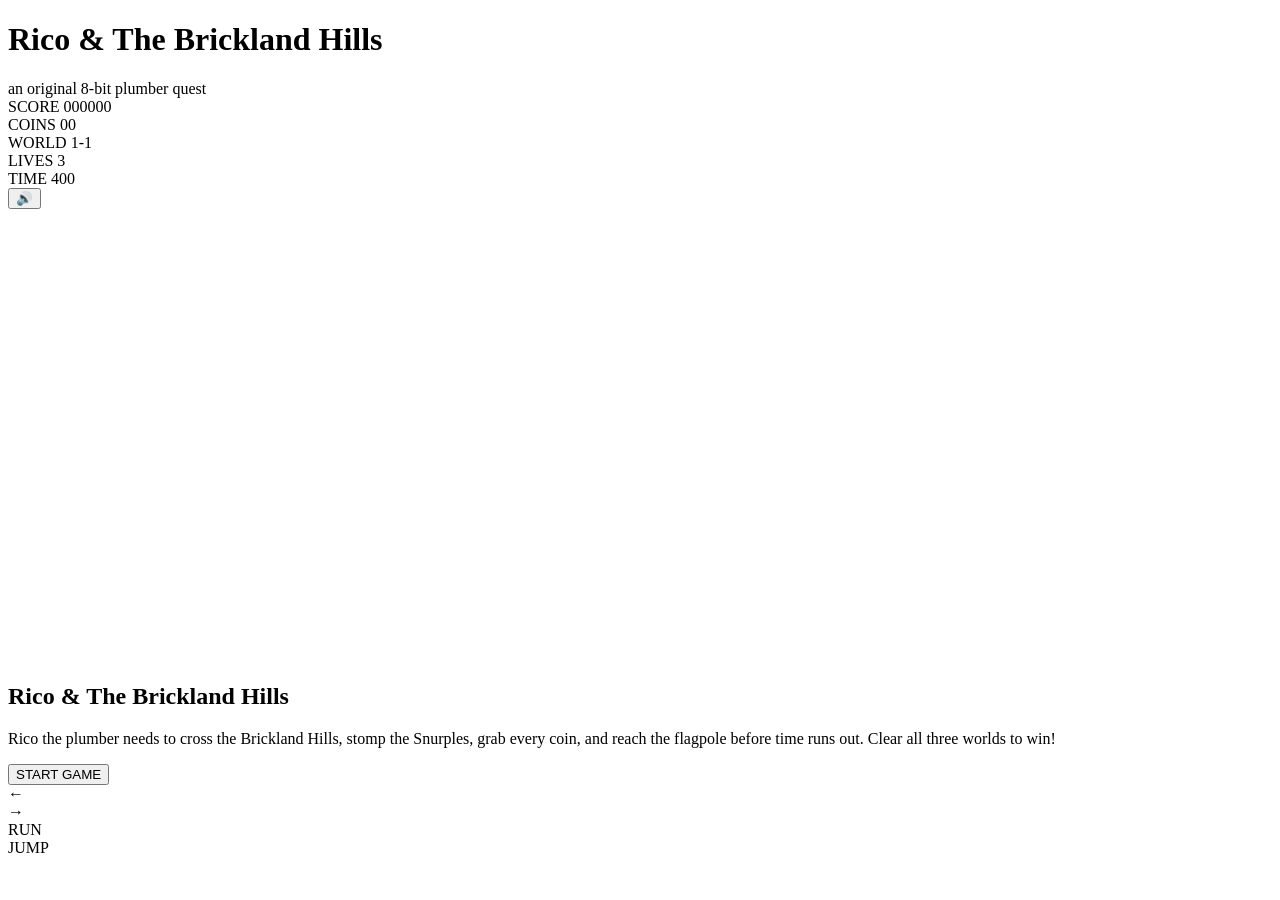
==== index.html @ 634e24e0 "Create index.html" ====
<!DOCTYPE html>
<html lang="en">
<head>
<meta charset="UTF-8">
<meta name="viewport" content="width=device-width, initial-scale=1, maximum-scale=1, user-scalable=no, viewport-fit=cover">
<title>Rico & The Brickland Hills</title>
<link rel="stylesheet" href="style.css">
</head>
<body>

<h1>Rico &amp; The Brickland Hills</h1>
<div class="subtitle">an original 8-bit plumber quest</div>

<div id="hud">
  <div class="hud-item">SCORE <span id="scoreVal">000000</span></div>
  <div class="hud-item">COINS <span id="coinVal">00</span></div>
  <div class="hud-item">WORLD <span id="worldVal">1-1</span></div>
  <div class="hud-item lives">LIVES <span id="livesVal">3</span></div>
  <div class="hud-item">TIME <span id="timeVal">400</span></div>
  <button id="muteBtn" aria-label="Toggle music and sound">🔊</button>
</div>

<div id="gameWrap">
  <canvas id="game" width="800" height="450"></canvas>
  <div id="msgOverlay">
    <h2 id="msgTitle">Rico &amp; The Brickland Hills</h2>
    <p id="msgText">Rico the plumber needs to cross the Brickland Hills, stomp the Snurples, grab every coin, and reach the flagpole before time runs out. Clear all three worlds to win!</p>
    <button id="msgBtn">START GAME</button>
  </div>

  <div id="touchControls">
    <div class="tc-group">
      <div class="tc-btn" id="tcLeft">&larr;</div>
      <div class="tc-btn" id="tcRight">&rarr;</div>
    </div>
    <div class="tc-group">
      <div class="tc-btn" id="tcRun">RUN</div>
      <div class="tc-btn" id="tcJump">JUMP</div>
    </div>
  </div>
</div>

<script src="script.js"></script>
</body>
</html>
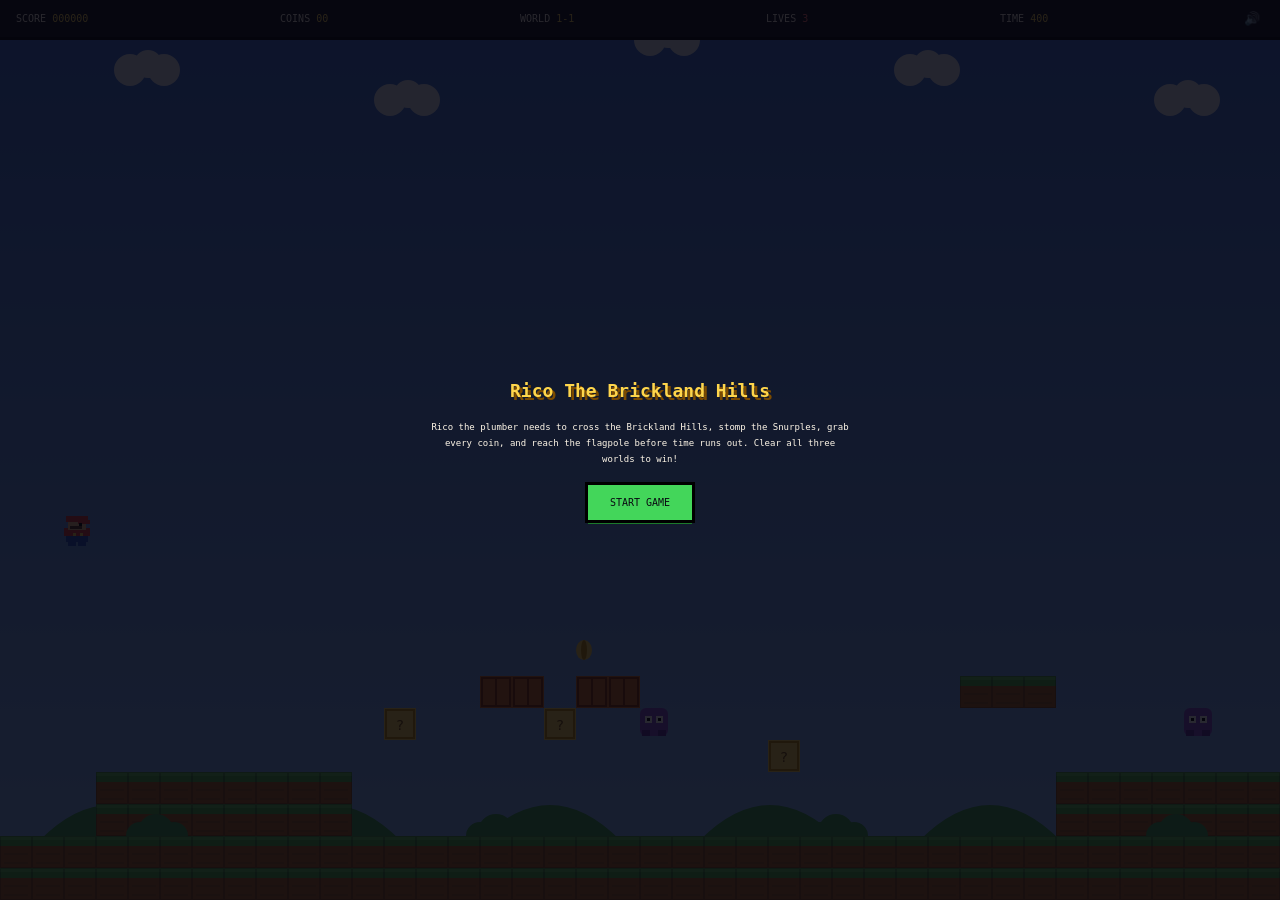
==== commit 405a237f: "Update index.html" ====
--- a/index.html
+++ b/index.html
@@ -3,12 +3,12 @@
 <head>
 <meta charset="UTF-8">
 <meta name="viewport" content="width=device-width, initial-scale=1, maximum-scale=1, user-scalable=no, viewport-fit=cover">
-<title>Rico & The Brickland Hills</title>
+<title>Rico The Brickland Hills</title>
 <link rel="stylesheet" href="style.css">
 </head>
 <body>
 
-<h1>Rico &amp; The Brickland Hills</h1>
+<h1>Rico The Brickland Hills</h1>
 <div class="subtitle">an original 8-bit plumber quest</div>
 
 <div id="hud">
@@ -23,7 +23,7 @@
 <div id="gameWrap">
   <canvas id="game" width="800" height="450"></canvas>
   <div id="msgOverlay">
-    <h2 id="msgTitle">Rico &amp; The Brickland Hills</h2>
+    <h2 id="msgTitle">Rico The Brickland Hills</h2>
     <p id="msgText">Rico the plumber needs to cross the Brickland Hills, stomp the Snurples, grab every coin, and reach the flagpole before time runs out. Clear all three worlds to win!</p>
     <button id="msgBtn">START GAME</button>
   </div>
--- a/style.css
+++ b/style.css
@@ -0,0 +1,199 @@
+@import url('https://fonts.googleapis.com/css2?family=Press+Start+2P&display=swap');
+
+  :root{
+    --sky:#5C94FC;
+    --sky-dark:#3A6FD8;
+    --ground:#C84C0C;
+    --ground-dark:#8B3300;
+    --brick:#D46A1E;
+    --coin:#FFD64B;
+    --coin-dark:#C89000;
+    --hud-bg:#101018;
+    --panel:#1E1E2E;
+    --white:#FFF7E8;
+    --accent:#43D65A;
+  }
+
+  *{box-sizing:border-box;}
+
+  html,body{overflow:hidden; height:100%;}
+
+  body{
+    margin:0;
+    height:100vh;
+    height:100dvh;
+    width:100vw;
+    display:flex;
+    flex-direction:column;
+    align-items:center;
+    justify-content:center;
+    background:#0A0A12;
+    font-family:'Press Start 2P', monospace;
+    color:var(--white);
+    padding:0;
+    gap:0;
+  }
+
+  h1{
+    display:none;
+  }
+
+  .subtitle{
+    display:none;
+  }
+
+  #gameWrap{
+    position:relative;
+    width:100vw;
+    height:100vh;
+    height:100dvh;
+    max-width:none;
+    margin:0;
+    border:none;
+    outline:none;
+    box-shadow:none;
+    image-rendering:pixelated;
+    touch-action:none;
+    overflow:hidden;
+    background:#000;
+  }
+
+  canvas{
+    display:block;
+    width:100%;
+    height:100%;
+    object-fit:cover;
+    object-position:left center;
+    background:var(--sky);
+    image-rendering:pixelated;
+  }
+
+  #hud{
+    position:absolute;
+    top:0;
+    left:0;
+    right:0;
+    width:100%;
+    max-width:none;
+    display:flex;
+    flex-wrap:wrap;
+    align-items:center;
+    justify-content:space-between;
+    font-size:10px;
+    background:var(--hud-bg);
+    padding:10px 16px;
+    border:none;
+    border-bottom:3px solid #000;
+    gap:6px 14px;
+    z-index:10;
+  }
+
+  .hud-item span{color:var(--coin);}
+  .hud-item.lives span{color:#FF6B6B;}
+
+  #muteBtn{
+    font-family:'Press Start 2P', monospace;
+    font-size:13px;
+    background:transparent;
+    border:none;
+    outline:none;
+    box-shadow:none;
+    padding:2px 4px;
+    cursor:pointer;
+    line-height:1;
+  }
+  #muteBtn:active{transform:none;}
+  #muteBtn:focus-visible{outline:2px solid var(--coin);}
+
+  /* ---------- Touch controls ---------- */
+  #touchControls{
+    position:absolute;
+    left:0; right:0; bottom:0;
+    display:none;
+    justify-content:space-between;
+    align-items:flex-end;
+    padding:14px;
+    padding-bottom:calc(14px + env(safe-area-inset-bottom));
+    pointer-events:none;
+    user-select:none;
+    -webkit-user-select:none;
+    z-index:10;
+  }
+  .tc-group{ display:flex; gap:10px; pointer-events:auto; }
+  .tc-btn{
+    width:52px;height:52px;
+    border-radius:50%;
+    background:rgba(16,16,24,0.55);
+    border:3px solid rgba(255,255,255,0.4);
+    color:var(--white);
+    font-family:'Press Start 2P', monospace;
+    font-size:14px;
+    display:flex;align-items:center;justify-content:center;
+    -webkit-user-select:none;
+    user-select:none;
+    touch-action:none;
+  }
+  .tc-btn.active{ background:rgba(67,214,90,0.6); border-color:#43D65A; }
+  #tcJump{ width:64px;height:64px;font-size:9px; }
+  #tcRun{ width:52px;height:52px;font-size:7px; }
+
+  @media (hover:none), (pointer:coarse){
+    #touchControls.enabled{ display:flex; }
+  }
+
+  #msgOverlay{
+    position:absolute;
+    inset:0;
+    background:rgba(5,5,15,.86);
+    display:flex;
+    flex-direction:column;
+    align-items:center;
+    justify-content:center;
+    gap:18px;
+    text-align:center;
+    padding:20px;
+    z-index:20;
+  }
+
+  #msgOverlay.hidden{display:none;}
+
+  #msgOverlay h2{
+    display:block;
+    font-size:18px;
+    color:var(--coin);
+    margin:0;
+    text-shadow:3px 3px 0 #7A4A00;
+  }
+
+  #msgOverlay p{
+    font-size:9px;
+    color:var(--white);
+    line-height:1.8;
+    max-width:420px;
+    margin:0;
+  }
+
+  button{
+    font-family:'Press Start 2P', monospace;
+    font-size:10px;
+    padding:12px 22px;
+    background:var(--accent);
+    color:#0A0A12;
+    border:none;
+    outline:3px solid #000;
+    cursor:pointer;
+    box-shadow:0 4px 0 #1C7A2B;
+  }
+  button:active{transform:translateY(4px);box-shadow:none;}
+  button:focus-visible{outline:3px solid var(--coin);}
+
+  @media (max-width:600px){
+    #hud{ font-size:7px; padding:8px 10px; gap:5px 10px; justify-content:center; }
+    #msgOverlay h2{ font-size:14px; }
+    #msgOverlay p{ font-size:8px; max-width:88%; }
+    button{ font-size:9px; padding:10px 16px; }
+  }
+
+  @media (max-width:380px){
+    #hud{ font-size:6px; }
+  }
